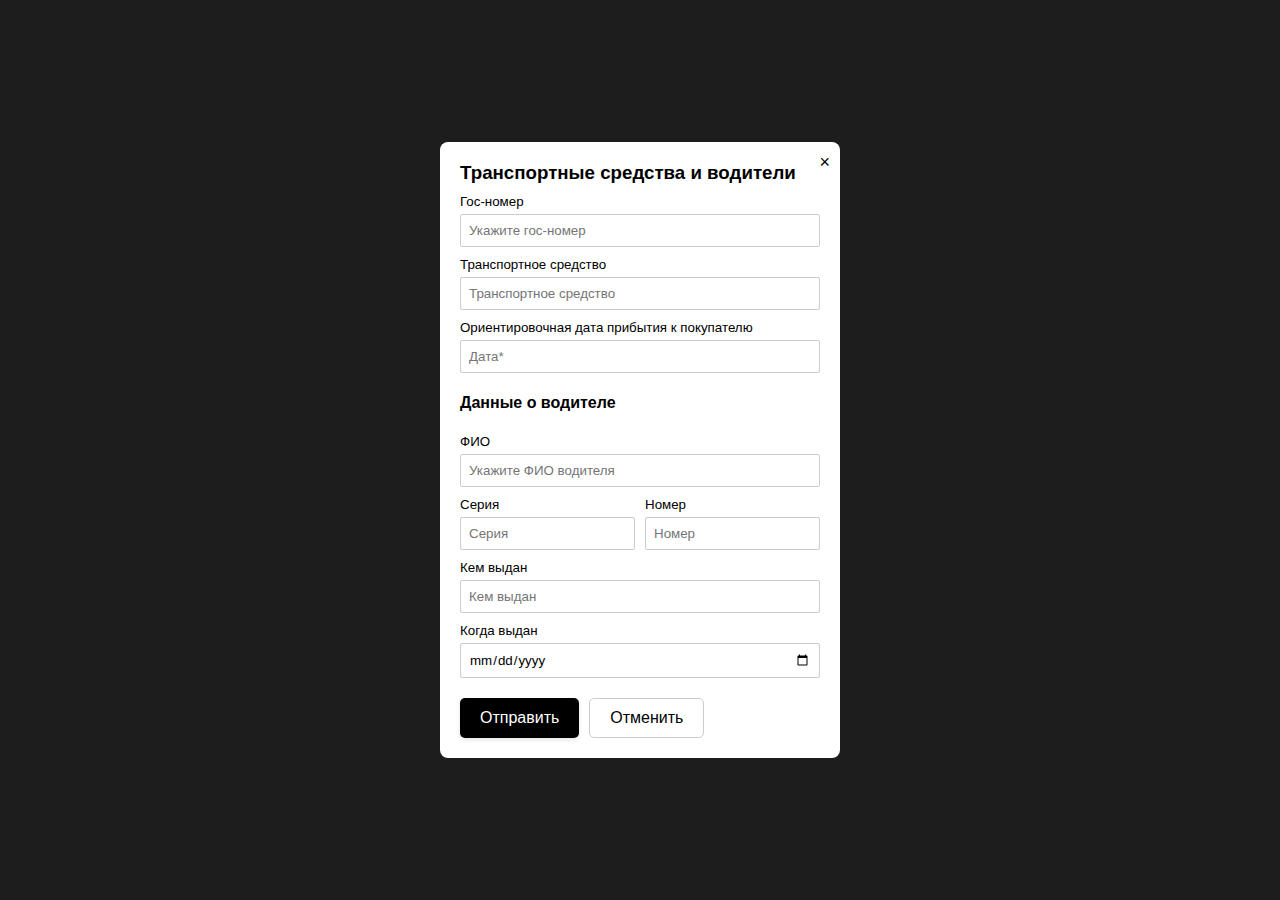
==== TestTask2/index.html @ a2e9098e "TestTask2" ====
<!DOCTYPE html>
<html lang="ru">

<head>
    <meta charset="UTF-8">
    <meta name="viewport" content="width=device-width, initial-scale=1.0">
    <link rel="stylesheet" href="styles.css">
    <title>Транспортные средства и водители</title>
</head>

<body>
    <div class="modal">
        <div class="modal-content">
            <span class="close">×</span>
            <h3>Транспортные средства и водители</h3>
            <form id="transportForm" action="process.php" method="POST">
                <div id="error-messages" style="color: red;"></div>
                <label for="number">Гос-номер</label>
                <input id="number" name="number_" type="text" placeholder="Укажите гос-номер" required>
                <label for="vehicle">Транспортное средство</label>
                <input id="vehicle" name="vehicle" type="text" placeholder="Транспортное средство" required>
                <label for="arrival">Ориентировочная дата прибытия к покупателю</label>
                <input id="arrival" name="arrival" type="text" placeholder="Дата*" onfocus="(this.type='date')" onblur="(this.type='text')" required>

                <p>
                <h4>Данные о водителе</h4>
                </p>

                <label for="driverName">ФИО</label>
                <input id="driverName" name="driverName" type="text" placeholder="Укажите ФИО водителя" required>

                <div class="passport-data">
                    <div>
                        <label for="passport-series">Серия</label>
                        <input type="text" name="passport_series" id="passport-series"  placeholder="Серия" required>
                    </div>
                    <div>
                        <label for="passport-number">Номер</label>
                        <input type="text" name="passport_number" id="passport-number" placeholder="Номер" required>
                    </div>
                </div>

                <label for="givenBy" >Кем выдан</label>
                <input type="text" name="issued_by" id="givenBy"placeholder="Кем выдан" required>
                <label for="givenDate">Когда выдан</label>
                <input type="date" name="issue_date" id="givenDate"  placeholder="Когда выдан" required>
                <div class="buttons">
                    <button type="submit" class="submit-button">Отправить</button>
                    <button type="button" class="cancel-button">Отменить</button>
                </div>
            </form>
        </div>
    </div>
<script src="script.js"></script>
</body>
---- TestTask2/styles.css ----
* {
    box-sizing: border-box;
    font-family: Arial, sans-serif;
}

body {
    background-color: #3a3a3a;
    /*
    display: flex;
    justify-content: center;
    align-items: center;
    height: 100vh;
    margin: 0;
    */
}

.modal {
    background-color: rgba(0, 0, 0, 0.5);
    position: fixed;
    top: 0;
    left: 0;
    width: 100%;
    height: 100%;
    display: flex;
    justify-content: center;
    align-items: center;
}

.modal-content {
    background-color: white;
    width: 400px;
    padding: 20px;
    border-radius: 8px;
    position: relative;
}

.close {
    position: absolute;
    top: 10px;
    right: 10px;
    font-size: 18px;
    cursor: pointer;
}

h2, h3 {
    margin: 0 0 10px;
}

label {
    display: block;
    margin-top: 10px;
    font-weight: bold;
}

input[type="text"],
input[type="date"] {
    width: 100%;
    padding: 8px;
    margin-top: 5px;
    border: 1px solid #ccc;
    border-radius: 2px;
}

.passport-data {
    display: flex;
    gap: 10px;
}

.passport-data div {
    flex: 1;
}
label
{
    font-size: smaller;
    font-weight: 100;
}
.buttons {
    display: flex;
    margin-top: 20px;
    margin-right: 0px;
    display: flex;
    gap: 10px;
}

.submit-button, .cancel-button {
    padding: 10px 20px;
    border: none;
    border-radius: 4px;
    font-size: 16px;
    cursor: pointer;
    border-radius: 5px;

}

.submit-button {
    background-color: black;
    color: white;
}

.cancel-button {
    background-color: white;
    color: black;
    border: 1px solid #ccc;
}
.submit-button, .cancel-button {
    padding: 10px 20px;
    border: none;
    border-radius: 4px;
    font-size: 16px;
    cursor: pointer;
    border-radius: 5px;
    transition: all 0.3s ease; /* Плавный переход для всех эффектов */
}

.submit-button {
    background-color: black;
    color: white;
    box-shadow: 0 2px 4px rgba(0,0,0,0.1);
}

.submit-button:hover {
    background-color: #333;
    transform: translateY(-2px);
    box-shadow: 0 4px 8px rgba(0,0,0,0.2);
}

.cancel-button {
    background-color: white;
    color: black;
    border: 1px solid #ccc;
}

.cancel-button:hover {
    background-color: #f5f5f5;
    border-color: #999;
    transform: translateY(-2px);
    box-shadow: 0 2px 4px rgba(0,0,0,0.1);
}

/* Эффект при нажатии */
.submit-button:active, .cancel-button:active {
    transform: translateY(1px);
    box-shadow: none;
}
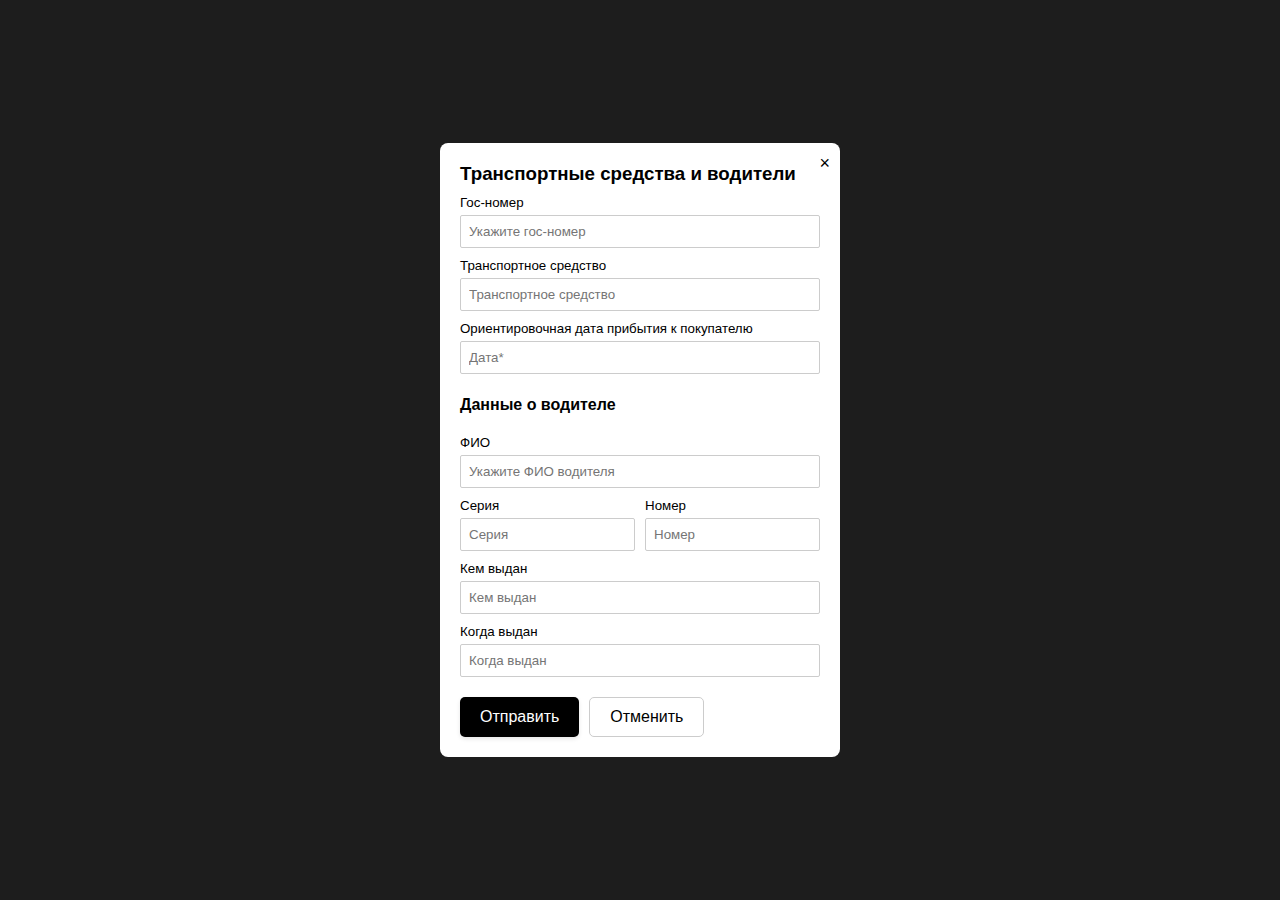
==== commit 0daa889f: "fixed" ====
--- a/TestTask2/index.html
+++ b/TestTask2/index.html
@@ -16,34 +16,34 @@
             <form id="transportForm" action="process.php" method="POST">
                 <div id="error-messages" style="color: red;"></div>
                 <label for="number">Гос-номер</label>
-                <input id="number" name="number_" type="text" placeholder="Укажите гос-номер" required>
+                <input id="number" name="number" type="text" placeholder="Укажите гос-номер">
                 <label for="vehicle">Транспортное средство</label>
-                <input id="vehicle" name="vehicle" type="text" placeholder="Транспортное средство" required>
+                <input id="vehicle" name="vehicle" type="text" placeholder="Транспортное средство">
                 <label for="arrival">Ориентировочная дата прибытия к покупателю</label>
-                <input id="arrival" name="arrival" type="text" placeholder="Дата*" onfocus="(this.type='date')" onblur="(this.type='text')" required>
+                <input id="arrival" name="arrival" type="text" placeholder="Дата*" onfocus="(this.type='date')" onblur="(this.type='text')" >
 
                 <p>
                 <h4>Данные о водителе</h4>
                 </p>
 
                 <label for="driverName">ФИО</label>
-                <input id="driverName" name="driverName" type="text" placeholder="Укажите ФИО водителя" required>
+                <input id="driverName" name="driverName" type="text" placeholder="Укажите ФИО водителя">
 
                 <div class="passport-data">
                     <div>
                         <label for="passport-series">Серия</label>
-                        <input type="text" name="passport_series" id="passport-series"  placeholder="Серия" required>
+                        <input type="text" name="passport_series" id="passport-series"  placeholder="Серия">
                     </div>
                     <div>
                         <label for="passport-number">Номер</label>
-                        <input type="text" name="passport_number" id="passport-number" placeholder="Номер" required>
+                        <input type="text" name="passport_number" id="passport-number" placeholder="Номер" >
                     </div>
                 </div>
 
                 <label for="givenBy" >Кем выдан</label>
-                <input type="text" name="issued_by" id="givenBy"placeholder="Кем выдан" required>
+                <input type="text" name="issued_by" id="givenBy"placeholder="Кем выдан">
                 <label for="givenDate">Когда выдан</label>
-                <input type="date" name="issue_date" id="givenDate"  placeholder="Когда выдан" required>
+                <input type="text" name="issue_date" id="givenDate"  placeholder="Когда выдан">
                 <div class="buttons">
                     <button type="submit" class="submit-button">Отправить</button>
                     <button type="button" class="cancel-button">Отменить</button>
--- a/TestTask2/styles.css
+++ b/TestTask2/styles.css
@@ -2,16 +2,9 @@
     box-sizing: border-box;
     font-family: Arial, sans-serif;
 }
-
 body {
     background-color: #3a3a3a;
-    /*
-    display: flex;
-    justify-content: center;
-    align-items: center;
-    height: 100vh;
-    margin: 0;
-    */
+
 }
 
 .modal {
@@ -102,6 +95,7 @@
     color: black;
     border: 1px solid #ccc;
 }
+
 .submit-button, .cancel-button {
     padding: 10px 20px;
     border: none;
@@ -137,7 +131,6 @@
     box-shadow: 0 2px 4px rgba(0,0,0,0.1);
 }
 
-/* Эффект при нажатии */
 .submit-button:active, .cancel-button:active {
     transform: translateY(1px);
     box-shadow: none;
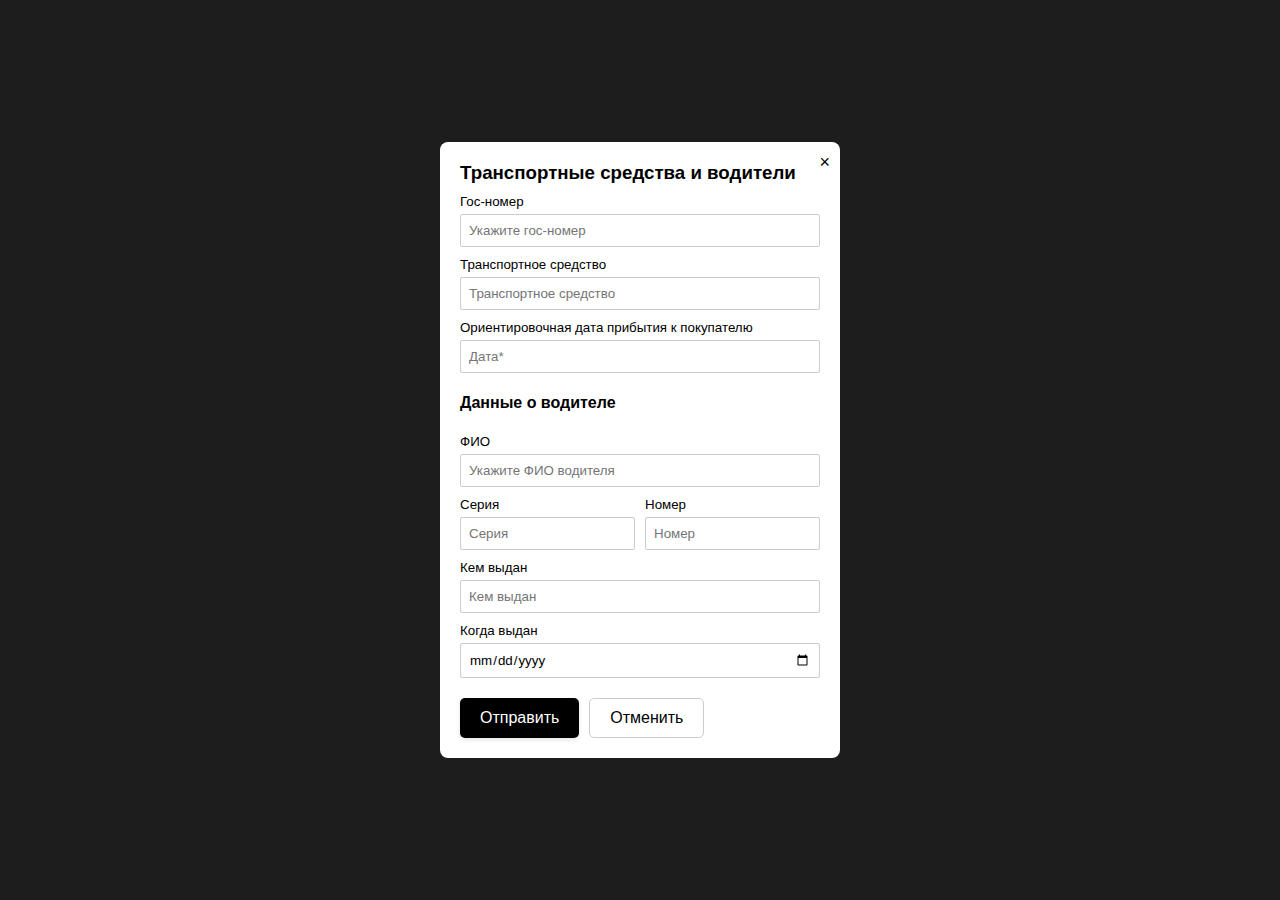
==== commit c789e930: "fixed more" ====
--- a/TestTask2/index.html
+++ b/TestTask2/index.html
@@ -32,18 +32,18 @@
                 <div class="passport-data">
                     <div>
                         <label for="passport-series">Серия</label>
-                        <input type="text" name="passport_series" id="passport-series"  placeholder="Серия">
+                        <input id="passport-series" name="passportSeries" type="text"  placeholder="Серия">
                     </div>
                     <div>
                         <label for="passport-number">Номер</label>
-                        <input type="text" name="passport_number" id="passport-number" placeholder="Номер" >
+                        <input id="passport-number" name="passportNumber" type="text"  placeholder="Номер" >
                     </div>
                 </div>
 
                 <label for="givenBy" >Кем выдан</label>
-                <input type="text" name="issued_by" id="givenBy"placeholder="Кем выдан">
+                <input type="text" name="givenBy" id="givenBy"placeholder="Кем выдан">
                 <label for="givenDate">Когда выдан</label>
-                <input type="text" name="issue_date" id="givenDate"  placeholder="Когда выдан">
+                <input type="date" name="givenDate" id="givenDate"  placeholder="Когда выдан">
                 <div class="buttons">
                     <button type="submit" class="submit-button">Отправить</button>
                     <button type="button" class="cancel-button">Отменить</button>
